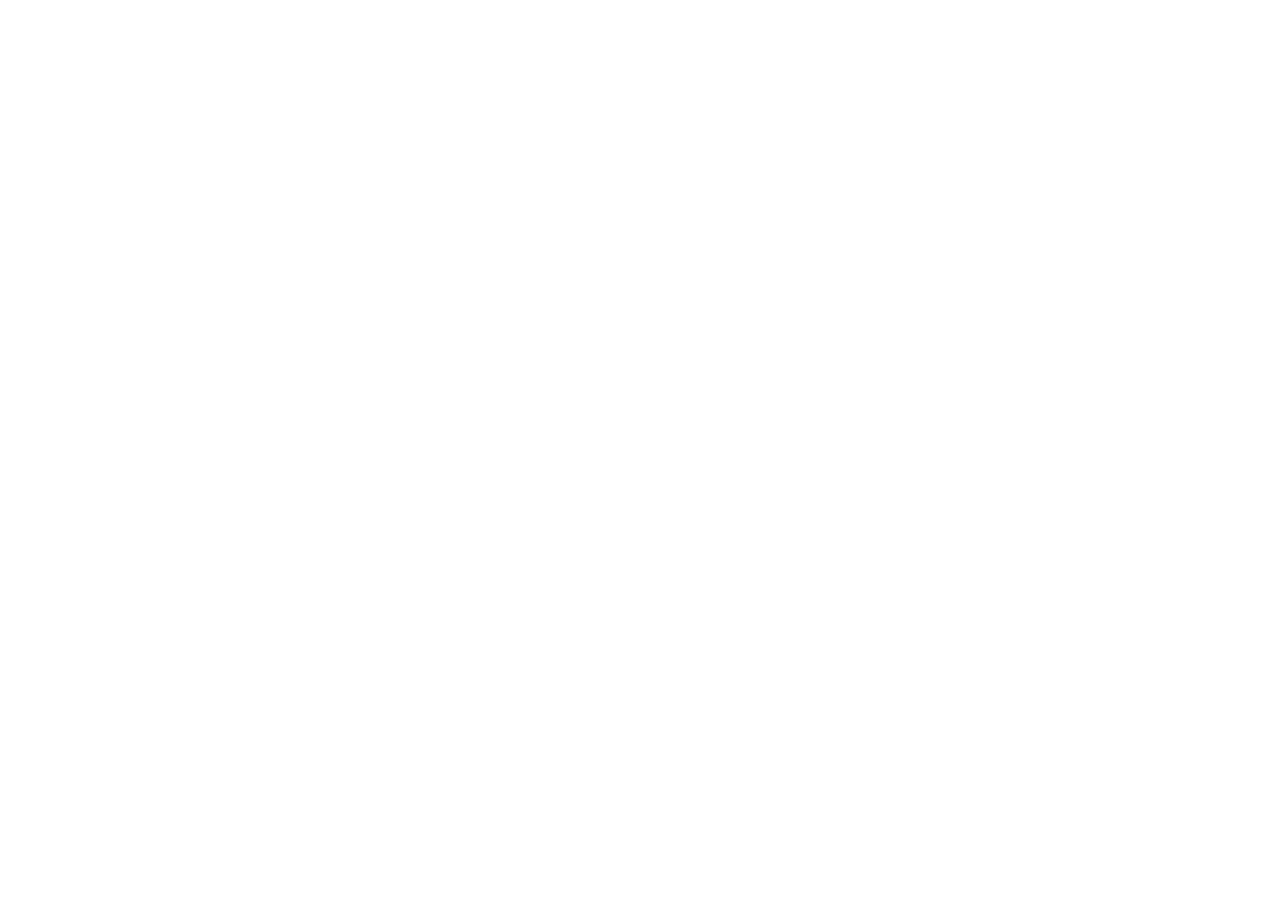
==== index.html @ 21bc0da7 "init" ====
<!DOCTYPE html>
<html lang="en">
<head>
<meta charset="UTF-8">
<meta name="viewport" content="width=device-width, initial-scale=1.0">
<meta http-equiv="X-UA-Compatible" content="ie=edge">
<title>Superposition Development</title>
<link rel="stylesheet" href="static/style/style.css">
</head>
<body>
<script src="static/src/index.js"></script>
</body>
</html>
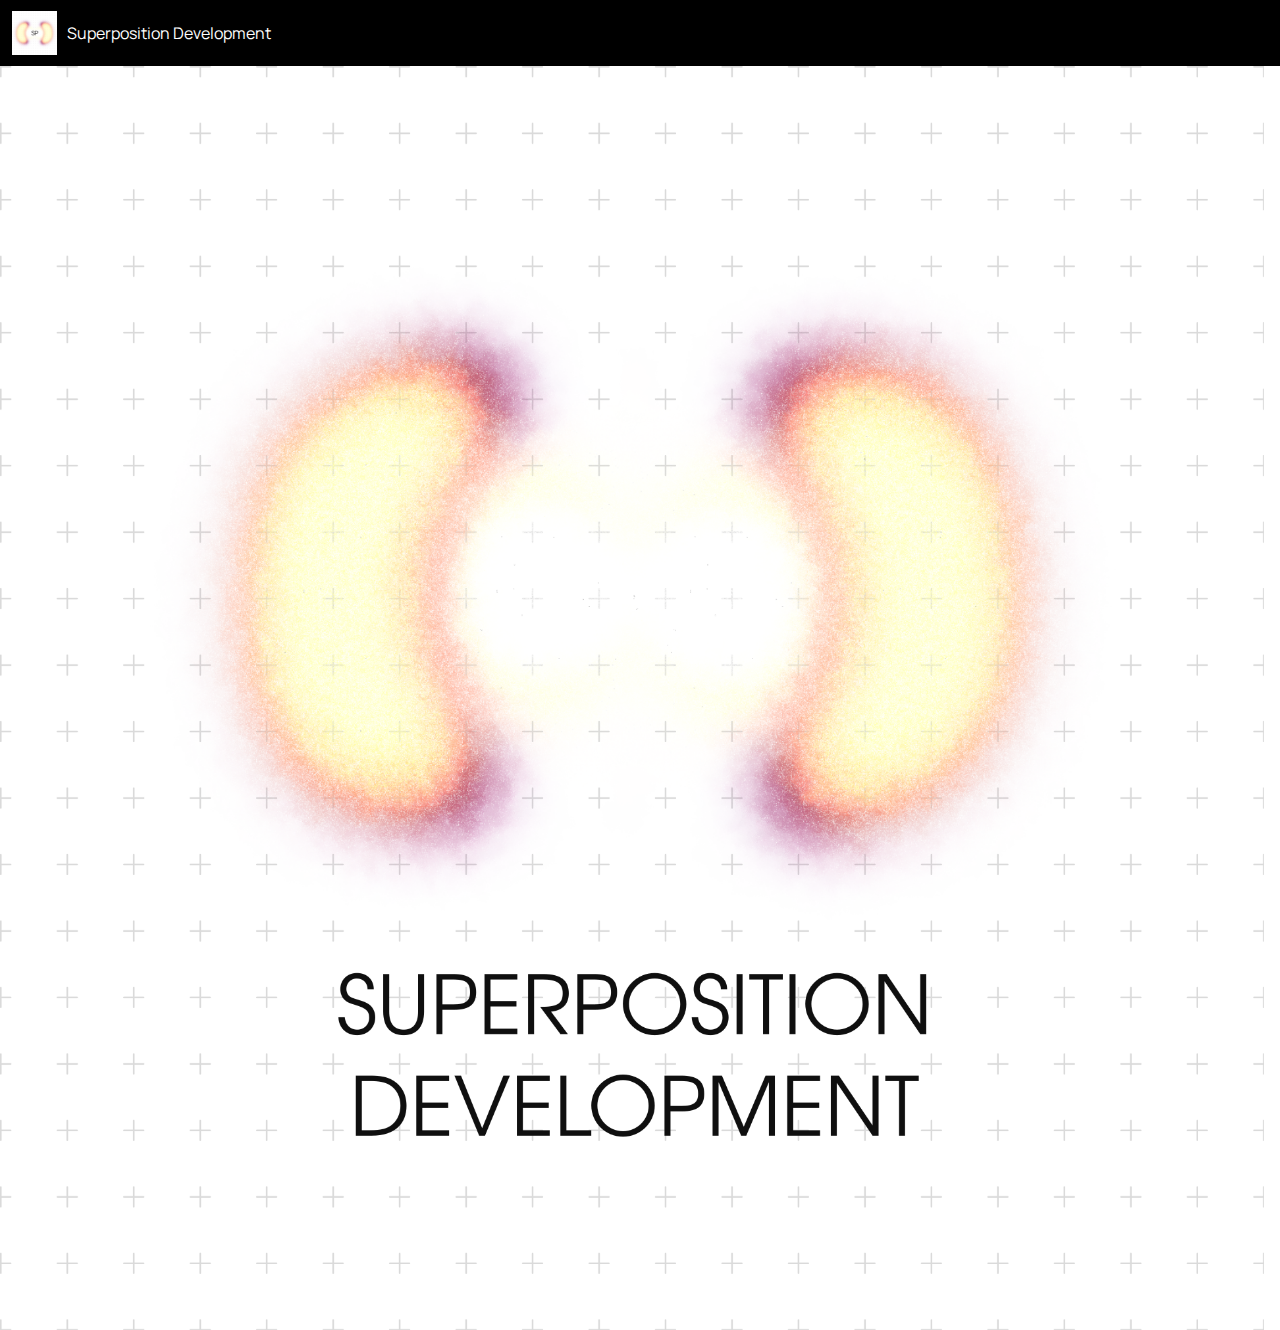
==== commit b6befa1f: "set up for the particle thing" ====
--- a/index.html
+++ b/index.html
@@ -1,13 +1,89 @@
 <!DOCTYPE html>
 <html lang="en">
 <head>
-<meta charset="UTF-8">
-<meta name="viewport" content="width=device-width, initial-scale=1.0">
-<meta http-equiv="X-UA-Compatible" content="ie=edge">
-<title>Superposition Development</title>
-<link rel="stylesheet" href="static/style/style.css">
+    <meta charset="UTF-8">
+    <meta name="viewport" content="width=device-width, initial-scale=1.0">
+    <meta http-equiv="X-UA-Compatible" content="ie=edge">
+    <title>Superposition Development</title>
+    <link rel="icon" href="favicon.ico" type="image/x-icon">
+
+    <!--CSS-->
+    <!--"dependencies"-->
+    <link rel="stylesheet" href="static/style/font.css">
+    <link rel="stylesheet" href="static/style/page.css">
+    <link rel="stylesheet" href="static/style/navbar.css">
+
+    <!--page specific-->
+    <link rel="stylesheet" href="static/style/page-specific/index.css">
+    <!--End CSS-->
+
+    <script src="inside.txt"></script>
 </head>
+
 <body>
-<script src="static/src/index.js"></script>
+    <nav id="navbar">
+        <div class="navbarSection" style="margin-left:7px;gap:10px">
+        <img src="static/img/condensedlogo.png" id="navbarLogo"><span class="navbarText">Superposition Development</span>
+    </div>
+    </nav>
+    <canvas id="particleCanvas"></canvas>
+    <span>test</span>
+    <script src="static/src/particle.js"></script>
 </body>
-</html>+
+</html>
+<!--
+<))<<<))<<<))<<<<))<<<))<<<))<<<))<<<<)<<<<)<<<<))<<<<)<<<<)<<<<))<<<))<<<))<<<<))<<<))<<<))<<<))< 
+ <))<]<))<]<)))))))<)]<)))]<)))])))))))))))))))))))))))))))))))))))<))))<))))<))))<)]<))<]<))<]<))< 
+ <))<]<))<]<))))))))))<))))<)))))))))))))))))))))))))))))))))))))))))))))))))))))))))<))<]<))<]<))) 
+ <))<<<))<<<))<<<<)<<<<))<<<))<<<))<<<<)<<<<)<<<<))<<<<)<<<<)<<<<))<<<))<<<<)<<<<)<<<<))<<<))<<<))< 
+ ))))[))))[)))<]]))<]]))<)]))<)]))))]]))))]))))]))))]])))]])))]]))))]))))]))))]]<)<][))))[))))[)))) 
+ <))<)<))<)<))<))<)<))<))))<)))))))<))<)<))<)<))<))<))<)<))<)<))<))<))))<))))<))<)<))<))<)<))<)<))< 
+ <))<<<))<<<))<<<<))<<<))<<<))<<<))<<<<)<<<<)<<<<))<<<<)<<<<)<<<<))<<<))<<<<)<<<<))<<<))<<<))<<<))< 
+ ))))}))))})))<]]))<)[))<)[)<<)[)<<)]])<)]])<)]]))))]])))]])<)]])<<)[)<<)[)<))[]<)))}))))}))))})))) 
+ <))<)<))<)<))<))<)<))<<<)<<)<<<<<<<<><<<<))<<))<))<))<<<)<))<<<<<<<<<<)<<))<<))<))<)<))<)<))<)<))< 
+ <))<<<))<<<))<<<<)<<<)))<<<<<<<>>>*>><<<<<<)<<<<))<<<<<)<<<<><>>>>>>><>>><<))<)<))<<<))<<<))<<<))< 
+ ))))}))))})))<]])<<][<<<)]<<<<]<]]<])>**<]<)))])<<)]]))<])<<>><<)<)]]<)<])><<[))<<][))))}))))})))) 
+ <))<)<))<)<))<))<))<<<))<))]]]}#%%%%##][<<<)))))))))))<<)>*<)[}#%%##}]])))))<<<)))))<))<)<))<)<))< 
+ <)<<<<))<<<<)<<<))<<<<)))]}#@#%%}[%@@@%}[]<<<<<<<))<<))<<<##@@@@%%@%%@@%}[<)<)<<<)<<<))<<<))<<<))< 
+ )))]}))))}]))<[[<)<][))[}%}]<><>***<}@@%}[<)<][))<)[]<<)[[[}@@}<)+*>*><[###[)]]<<<]}))))}))))#]<)) 
+ <))<<<))<<<))<<<<<)<)]}}]<><<><<<<>><}}#})))<<<)))<<<<<))]##%[>>><<><)><<)}}[))))<<<)<)<<<))<<<))< 
+ <))<)<))<)<)<)<<<)))[[[]<<<))))<<)<<[#]<<><<)<<)))))<<)<<<<)}})<<<<)))<<<<)][[]))<<<)<)<)<))<)<))< 
+ ))))}))))}))<)]])))]}])<<)))))))<<)]}[)<])<))]]<))<]]))<]))]][[<))<))))))<<<[}[]<))[)<<)}))))})))) 
+ <))<<<))<<<<)<<)))]}]<)<))))))<))]}[]<<<<<)))))))))<)))))<><)[[[])<<))))))<<)]]]]))<<))<<<))<<<))< 
+ <))<<<))<<<<)<<<<)][))<<))))))<))][])<<<<<<<<<))))<)))<<<<<<>)[[]))))))))))<))][]<<<<)<<<<))<<<))< 
+ ))))}))))})))<[])][]]<)))])))<])[[[])><))]))))]))))]))))]))<<))[[])]))))])))))[[))][<)))}))))}]<)) 
+ <))<<<))<<<))<<<)][])<)))))))<))][]<><))<<<<<<<<))<<<<))<<<<<><)][))<)))))))<)][)]<)<)))<<))<<<))< 
+ <))<)<))<)))<<)<))[))<))))))<]])]}]><<))))<)<))<<)<)))))))<))<<<}]))))))))))<)<[))<)<))<)<))<)<))< 
+ ))))]))))])))<[])][]))))))))<<))[[))<<))))))))))<)))))<)))))))<)]])]))))))))))][)])]<)<)]))))])))) 
+ <))<<<))<<)))<<<))[])<))))))))))]})*><)))<<<<<<<))<)))))<<<<<<>][[])))))))))<<][)]<<<))<<<))<<<))< 
+ )))))))))))))<)))][[<))))))))<<][}}])<<<))))))))))))))<)))))<<<[[[))))))))))<)]}]))]<)<))))))))))) 
+ <))<]<))<]<))))))][}))<<)))))))))[}]<<>)))))))))))))))<<))<<>)][[))])))))))<)][[]))]<))<]<))<]<))< 
+ <))<<<))<<<<)<<)<))[])<<))))))<<)<[]]])<<)))))))))<))))))<<))][[])<<))))))<<)][]))<<)))<<<))<<<))) 
+ <))<]<))<]<<)))<))][[])<<))<)))<)<[}]]<<))<))))<)))))<)<<<<<)[[]))<)))))<<<)[}]]))<))<<<]<))<]<))< 
+ ))))]))))])))))<)))][}[<<<<<<<<<<*<[]]]<<)))))))))))))))]))])[]>><<<<<<<<<)}[]]))<)))<))]))))])))) 
+ <)<<<<)<<<<<<))<<)<)][##]<>><<<<>>>}@%}[]<<))<<)))<<<))<<)]}%%]<>>)<<<<>)[#[]))<<<<<)<)<<<)<<<<)<< 
+ ))))]))))])))<])<<)))<]##%#})<))<]}@@%#[)]<)))])<<)]))<)][]#@@}><>*><[}}%[[])))<)))]))))]))))])))) 
+ <))<)<))<)<))<)))<<))<)]][#%%%@@@@@@#][<<)<)<))))))))))<<<)}%@@@@@@%@##[[))<))<<))))<))<)<))<)<))< 
+ <))<<<))<<<))<<<<)<<<><<<<))]}[[}[]]]><<<<<)<<))))<<<))<<<>)][}%%%}[))<<<<<<<<<))<<<<))<<<))<<<))< 
+ ))))}))))})))<[])<))[<<<)]<<<>)<<>>))><<)]))))])<<)[]))<])<<*)<<>*)[))<)[)<<<[]<)<]}))))}))))})))) 
+ <))<)<))<)<))<))<)<)))))<<<><><><>>>><<<)))<<))<))<))<))<<<<>>>><<><>><<<<)))))<)<))<))<)<))<)<))< 
+ <))<<<))<<<))<<<<))<<<<<<))))<<<<<<<<))<<<<)<<<<))<<<<<<<<<)<<<<<<<<<))<<<<<<<<)))<<<))<<<))<<<))< 
+ ))))}))))})))<]]))))]))))])<<)])<<))])<))]))))]))))]))))]])<)]))<<)])<<)]))))])))<)]))))[))))[)))) 
+ <))<)<))<)<))<))<))))<)))*   ++>=          ::  -=:  ==: ::   -+-  :-==+*><))<))<))))<))<)<))<)<))< 
+ <)<<<<))<<<))<<<<)<<<<)<>-@@:@ )>@@@+@@@*@@#:@@< @@@] @@]@@@@%:>@@@ @# }]+<)<<<<)<<<<))<<<))<<<<)< 
+ )))]#))))}]))<}])))]})))>]@[ @ #[@ [@@]]+@ @+@ @@   @ @) @ @ @@[  >@@-@@#+)))}])))]}))))}))))}]))) 
+ <))<<<))<<<<)<<<<)<<<<)<*]@ @@ @%@ - @: }@@=[@  @@=-@}@-@@ @ @@@:=@#@ *@@=<)<<<<)<<<<))<<<))<<<))< 
+ <))<)<))<)<))<))<)<))<)<<++    -   <=--+-   :=+- :*-  :    :    -*:      ><)<))<)<))<))<)<))<)<))<
+<))<)<))<)<))<))<)<))<)<<      SUPERPOSITION           DEVELOPMENT        ><)<))<)<))<))<)<))<)<))<
+ ))))}))))})))<[]))<][))))]=+= : =>+>+-= *>:*-+=+)  -*   -+:  :>> : +-:++]))))[]<)<][))))}))))})))) 
+ <))<<<))<<<))<<<<))<<<))<*)@@@@@@#)@< @ @) @ <@@%@@@@<@@@  @@@@[<@<:@+@*<<))<<<)))<<<))<<<))<<<))< 
+ <)<<<<))<<<))<<<<))<<<))<++@  *@)  -@@< @  @ =@   @@@[-@@]@ @<:  @#@@ @ ><<)<<<))<<<<))<<<))<<<))< 
+ )))]}))))})))<}[))<]}))))]>@@@+>@@@ @@: @@}@@@[@@@ }>  @:@= @@@@=@ }@ @:}])))}]<))]}))))}))))}]))) 
+ <))<<<))<<<))<<<<)<<<<)<<>-   :    -==*-          -++>**:==+:    *+==-**<<<)<<<<)<<<<))<<<))<<<<)< 
+ <))<)<))<)<))<))<))))<))))<)))))))<))<)<))<)<))<))<))<)<))<)<))<))<))))<))))<))<)<))<))<)<))<)<))< 
+ ))))[))))[)))<]]))<)]))))]))))]))))]]))))]))))]))))]])))]])))]]))))]))))]))))]]<))]]))))[))))[)))) 
+ <))<<<))<<<))<<<<))<<<))<<<))<<<))<<<<)<<<<)<<<<))<<<<)<<<<)<<<<))<<<))<<<))<<<<)<<<<))<<<))<<<))< 
+ <))<)<))<)<))))))))))<))))<)))))))))))))))))))))))))))))))))))))))<))))<))))<)))))))<))<))))<))))< 
+ <))<]<))<]<))<))))<)]<)))]<)))])<))))))))))))))))))))))<))))<)))))<])))<])))<])))))]<))<]<))<]<))) 
+ <))<<<))<<<))<<<<))<<<))<<<))<<<))<<<<)<<<<)<<<<))<<<<)<<<<)<<<<))<<<))<<<))<<<))<<<<))<<<))<<<))<-->--- a/static/style/font.css
+++ b/static/style/font.css
@@ -0,0 +1,9 @@
+@import url('https://fonts.googleapis.com/css2?family=Manrope:wght@200..800&display=swap');
+/*
+.manrope-<uniquifier> {
+  font-family: "Manrope", sans-serif;
+  font-optical-sizing: auto;
+  font-weight: <weight>;
+  font-style: normal;
+}
+*/--- a/static/style/page.css
+++ b/static/style/page.css
@@ -0,0 +1,5 @@
+html,body
+{
+    height:100%;
+    width:calc(100% - 8px);
+}--- a/static/style/navbar.css
+++ b/static/style/navbar.css
@@ -0,0 +1,35 @@
+#navbar
+{
+    position:absolute;
+    padding:5px;
+    left:0;
+    top:0;
+    width:100%;
+    height:56px;
+    background-color: black;
+    display: flex;
+    align-items: center;
+    font-family: "Manrope", sans-serif;
+}
+
+html
+{
+    margin-top: 56px;
+}
+
+.navbarSection
+{
+    height:100%;
+    display: flex;
+    align-items: center;
+}
+
+#navbarLogo
+{
+    height:80%;
+}
+
+.navbarText
+{
+    color:white;
+}--- a/static/style/page-specific/index.css
+++ b/static/style/page-specific/index.css
@@ -0,0 +1,6 @@
+#particleCanvas
+{
+    position:absolute;
+    left:0;
+    top:66px;
+}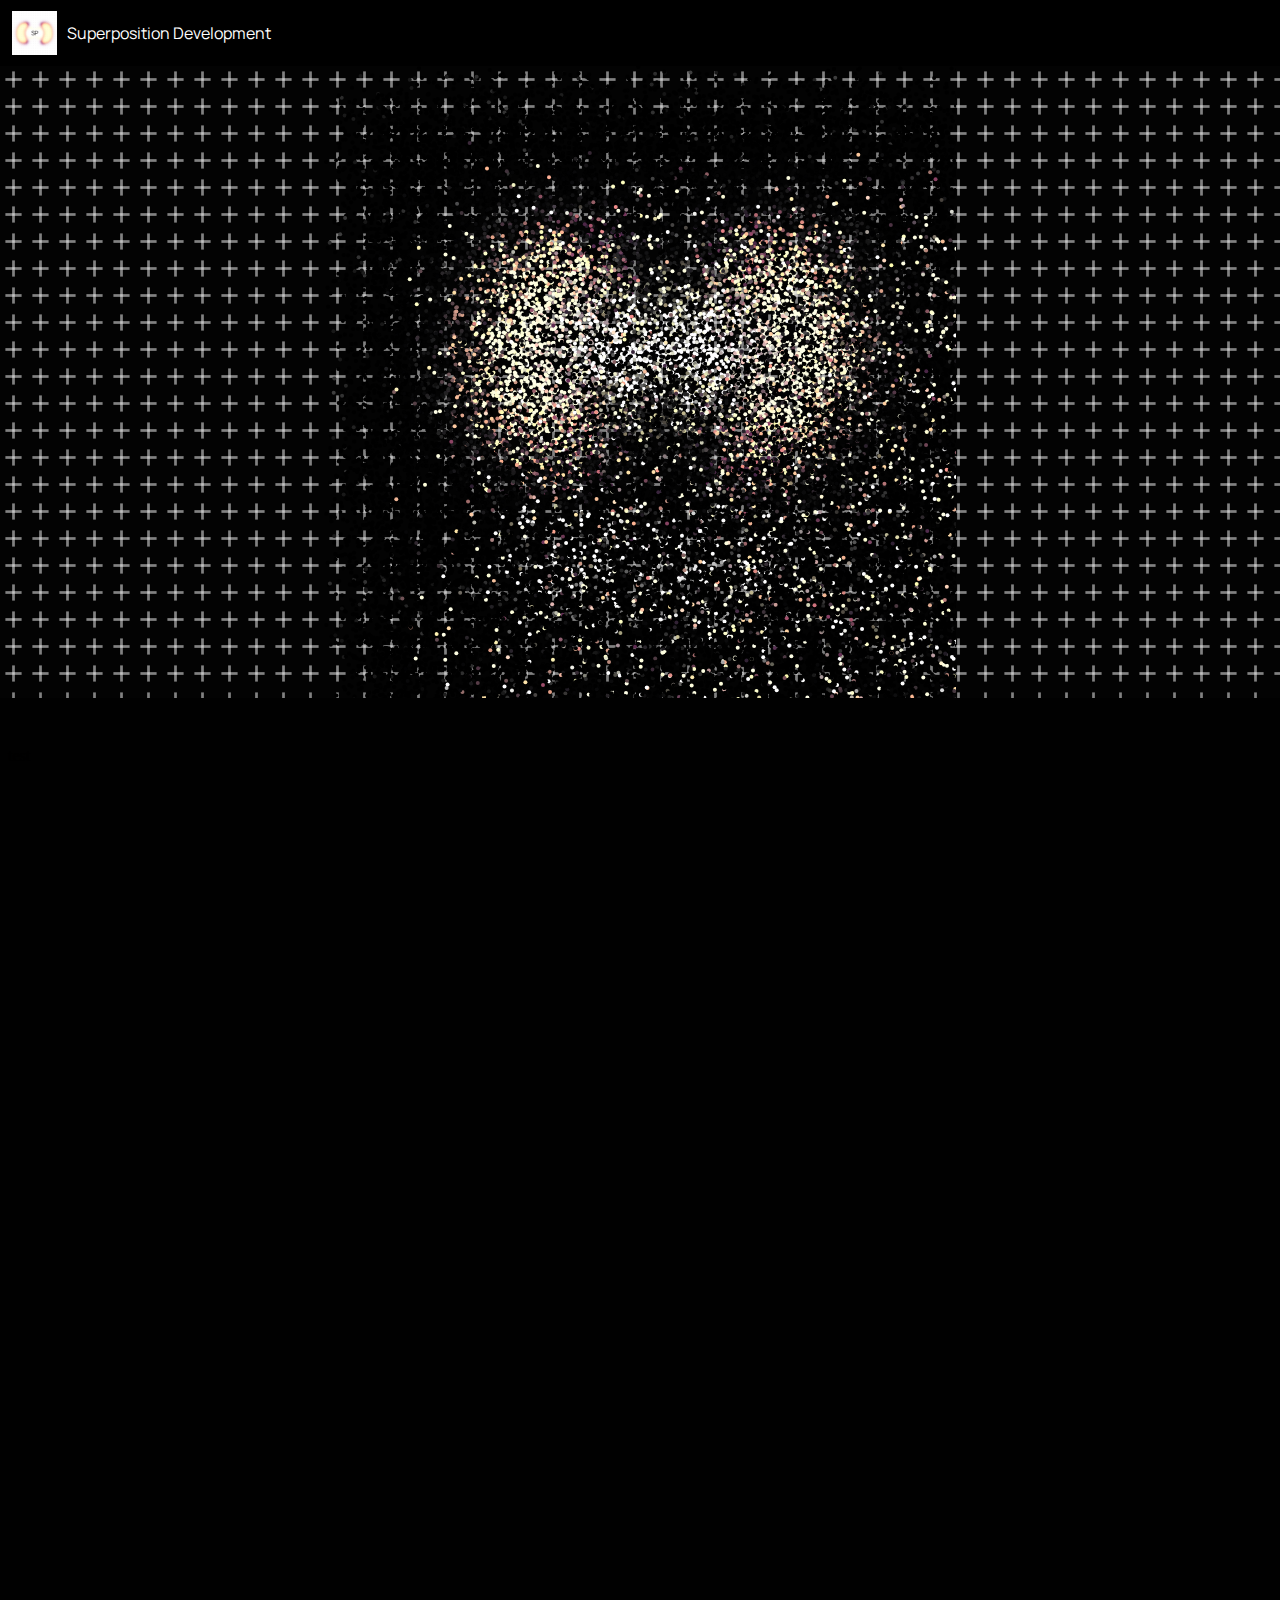
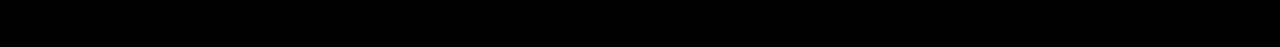
==== commit 5f64009e: "particle art" ====
--- a/index.html
+++ b/index.html
@@ -26,8 +26,12 @@
         <img src="static/img/condensedlogo.png" id="navbarLogo"><span class="navbarText">Superposition Development</span>
     </div>
     </nav>
+    <div id="particleCanvasWrapper">
     <canvas id="particleCanvas"></canvas>
+    </div>
+    <div id="pageContent">
     <span>test</span>
+    </div>
     <script src="static/src/particle.js"></script>
 </body>
 
--- a/static/style/page.css
+++ b/static/style/page.css
@@ -2,4 +2,5 @@
 {
     height:100%;
     width:calc(100% - 8px);
+    background-color: #010101;
 }--- a/static/style/page-specific/index.css
+++ b/static/style/page-specific/index.css
@@ -1,6 +1,22 @@
-#particleCanvas
-{
-    position:absolute;
-    left:0;
-    top:66px;
+@keyframes moveBackground {
+    from {
+        background-position: 0% 0%;
+    }
+    to {
+        background-position: 100% 100%;
+    }
+}
+
+#particleCanvasWrapper {
+    position: absolute;
+    left: 0;
+    top: 66px;
+    display: flex;
+    justify-content: center;
+    width: 100%;
+    background-color: #030303; /* Adjust as needed */
+    background-image: 
+        url("data:image/svg+xml;charset=utf8,%3Csvg xmlns='http://www.w3.org/2000/svg' width='100' height='100' viewBox='0 0 100 100'%3E%3Cg fill='white' fill-opacity='0.5'%3E%3Crect x='45' y='20' width='10' height='60'/%3E%3Crect x='20' y='45' width='60' height='10'/%3E%3C/g%3E%3C/svg%3E");
+    background-size: 3vmin;
+    animation: moveBackground 100s linear infinite;
 }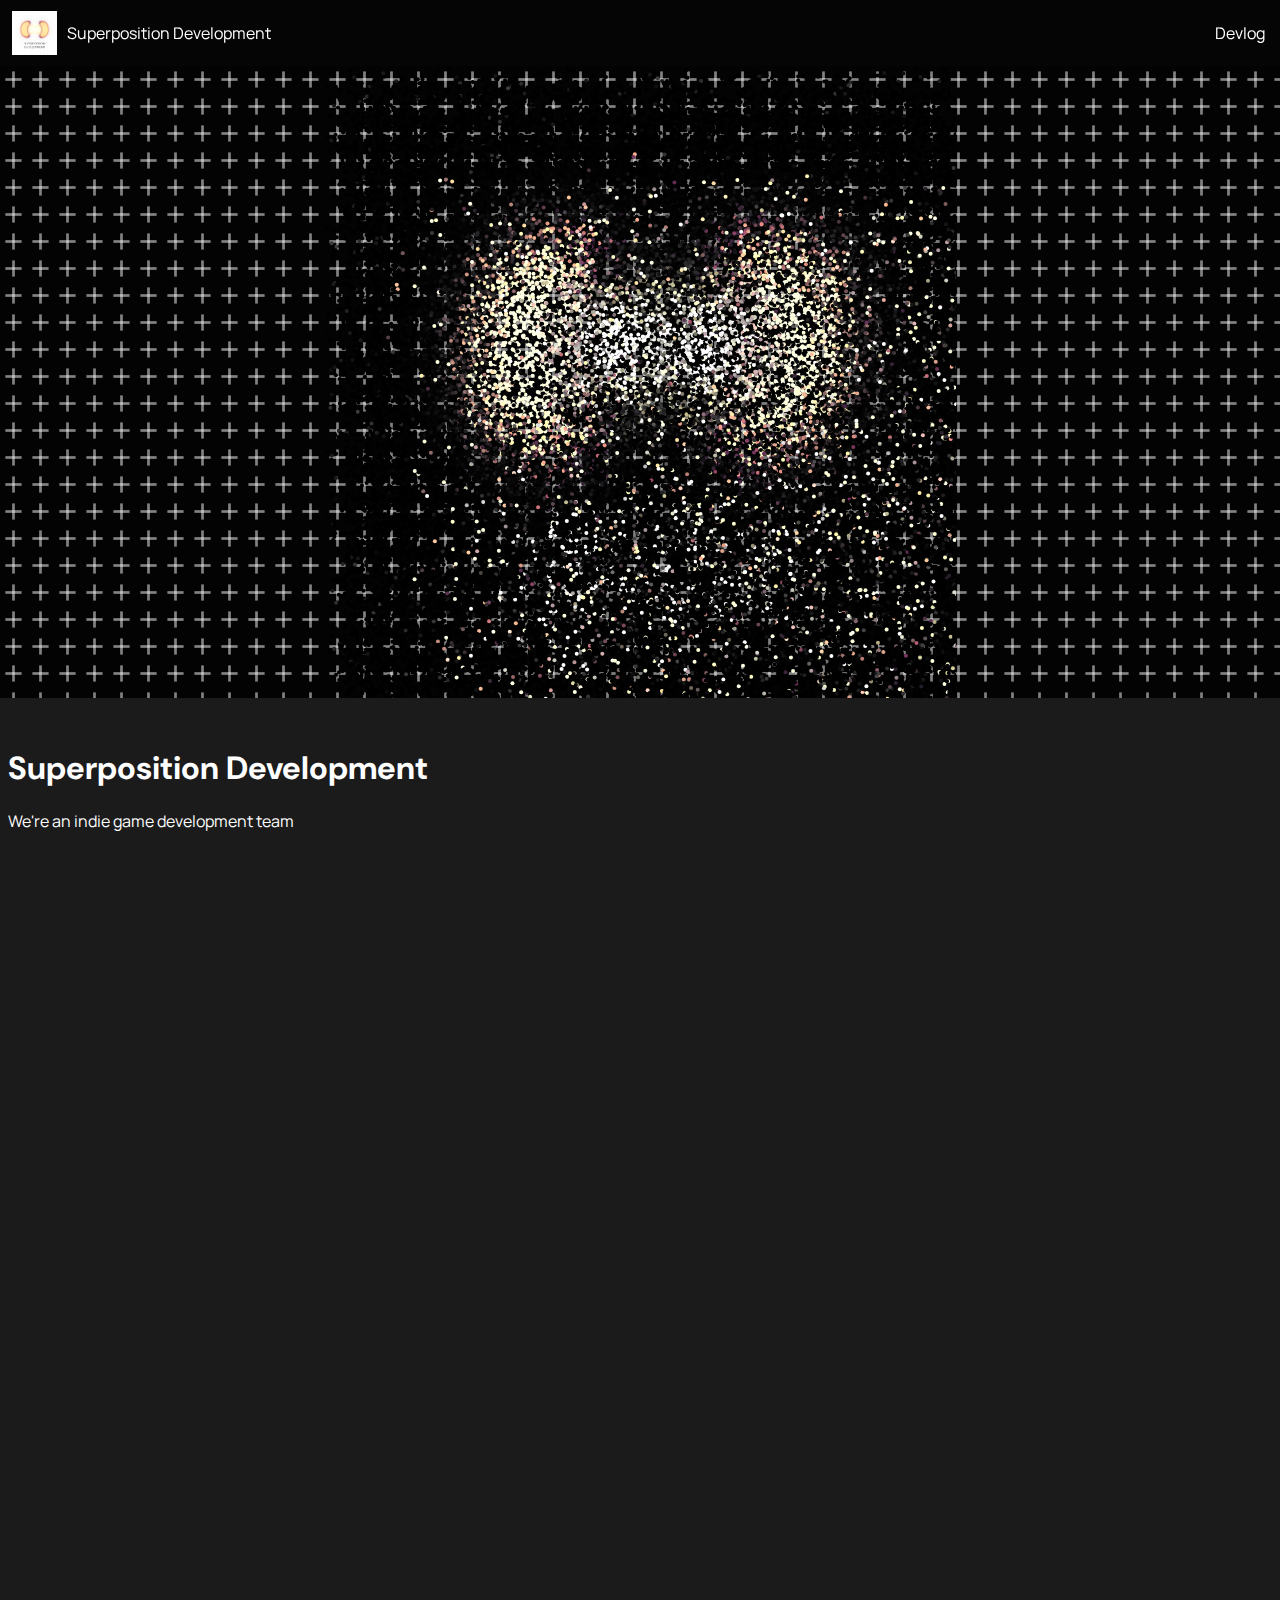
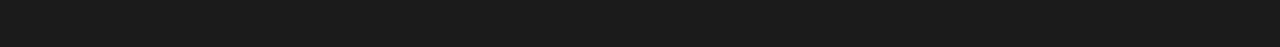
==== commit 49a07215: "gonna stop for the night" ====
--- a/index.html
+++ b/index.html
@@ -22,15 +22,24 @@
 
 <body>
     <nav id="navbar">
-        <div class="navbarSection" style="margin-left:7px;gap:10px">
-        <img src="static/img/condensedlogo.png" id="navbarLogo"><span class="navbarText">Superposition Development</span>
-    </div>
+        <a href="/" class="navbarSection" style="margin-left:7px;gap:10px">
+        <img src="static/img/logo/new.png" id="navbarLogo"><span class="navbarText">Superposition Development</span>
+        </a>
+        <a class="dropdownSection" href="pages/devlog.html">Devlog</a>
     </nav>
     <div id="particleCanvasWrapper">
     <canvas id="particleCanvas"></canvas>
     </div>
     <div id="pageContent">
-    <span>test</span>
+
+    <h1>
+        Superposition Development
+    </h1>
+    <p>
+        We're an indie game development team
+    </p>
+
+
     </div>
     <script src="static/src/particle.js"></script>
 </body>
--- a/static/style/font.css
+++ b/static/style/font.css
@@ -1,4 +1,4 @@
-@import url('https://fonts.googleapis.com/css2?family=Manrope:wght@200..800&display=swap');
+@import url('https://fonts.googleapis.com/css2?family=DM+Sans:ital,opsz,wght@0,9..40,100..1000;1,9..40,100..1000&family=Manrope:wght@200..800&display=swap');
 /*
 .manrope-<uniquifier> {
   font-family: "Manrope", sans-serif;
@@ -6,4 +6,11 @@
   font-weight: <weight>;
   font-style: normal;
 }
-*/+*/
+
+/*.dm-sans-<uniquifier> {
+  font-family: "DM Sans", sans-serif;
+  font-optical-sizing: auto;
+  font-weight: <weight>;
+  font-style: normal;
+}--- a/static/style/page.css
+++ b/static/style/page.css
@@ -2,5 +2,12 @@
 {
     height:100%;
     width:calc(100% - 8px);
-    background-color: #010101;
+    background-color: #1b1b1b;
+    color:white;
+    font-family: "Manrope", sans-serif;
+}
+
+h1
+{
+    font-family: "DM Sans", sans-serif;
 }--- a/static/style/navbar.css
+++ b/static/style/navbar.css
@@ -1,16 +1,36 @@
 #navbar
 {
-    position:absolute;
+    position:fixed;
     padding:5px;
     left:0;
     top:0;
     width:100%;
     height:56px;
-    background-color: black;
+    background-color: rgba(0,0,0,0.8);
     display: flex;
     align-items: center;
     font-family: "Manrope", sans-serif;
+    z-index: 2;
+    animation: pulseShadow 10s infinite ease-in-out;
+    justify-content: space-between;
 }
+
+@keyframes pulseShadow {
+    0% {
+        box-shadow: 0px 37px 38px -29px rgba(255, 233, 147, 0.75);
+        -webkit-box-shadow: 0px 37px 38px -29px rgba(255, 233, 147, 0.75);
+    }
+    50% {
+        box-shadow: 0px 42px 45px -25px rgba(255, 233, 147, 1);
+        -webkit-box-shadow: 0px 42px 45px -25px rgba(255, 233, 147, 1);
+    }
+    100% {
+        box-shadow: 0px 37px 38px -29px rgba(255, 233, 147, 0.75);
+        -webkit-box-shadow: 0px 37px 38px -29px rgba(255, 233, 147, 0.75);
+    }
+}
+
+
 
 html
 {
@@ -22,6 +42,15 @@
     height:100%;
     display: flex;
     align-items: center;
+    text-decoration:none;
+    cursor: pointer;
+}
+
+.dropdownSection
+{
+    text-decoration: none;
+    padding-right: 20px;
+    color: white;
 }
 
 #navbarLogo
--- a/static/style/page-specific/index.css
+++ b/static/style/page-specific/index.css
@@ -19,4 +19,16 @@
         url("data:image/svg+xml;charset=utf8,%3Csvg xmlns='http://www.w3.org/2000/svg' width='100' height='100' viewBox='0 0 100 100'%3E%3Cg fill='white' fill-opacity='0.5'%3E%3Crect x='45' y='20' width='10' height='60'/%3E%3Crect x='20' y='45' width='60' height='10'/%3E%3C/g%3E%3C/svg%3E");
     background-size: 3vmin;
     animation: moveBackground 100s linear infinite;
+}
+
+#pageContent span, #pageContent p
+{
+    color:white;
+    font-family: "Manrope", sans-serif;
+}
+
+#pageContent h1
+{
+    color:white;
+    font-family: "DM Sans", sans-serif;
 }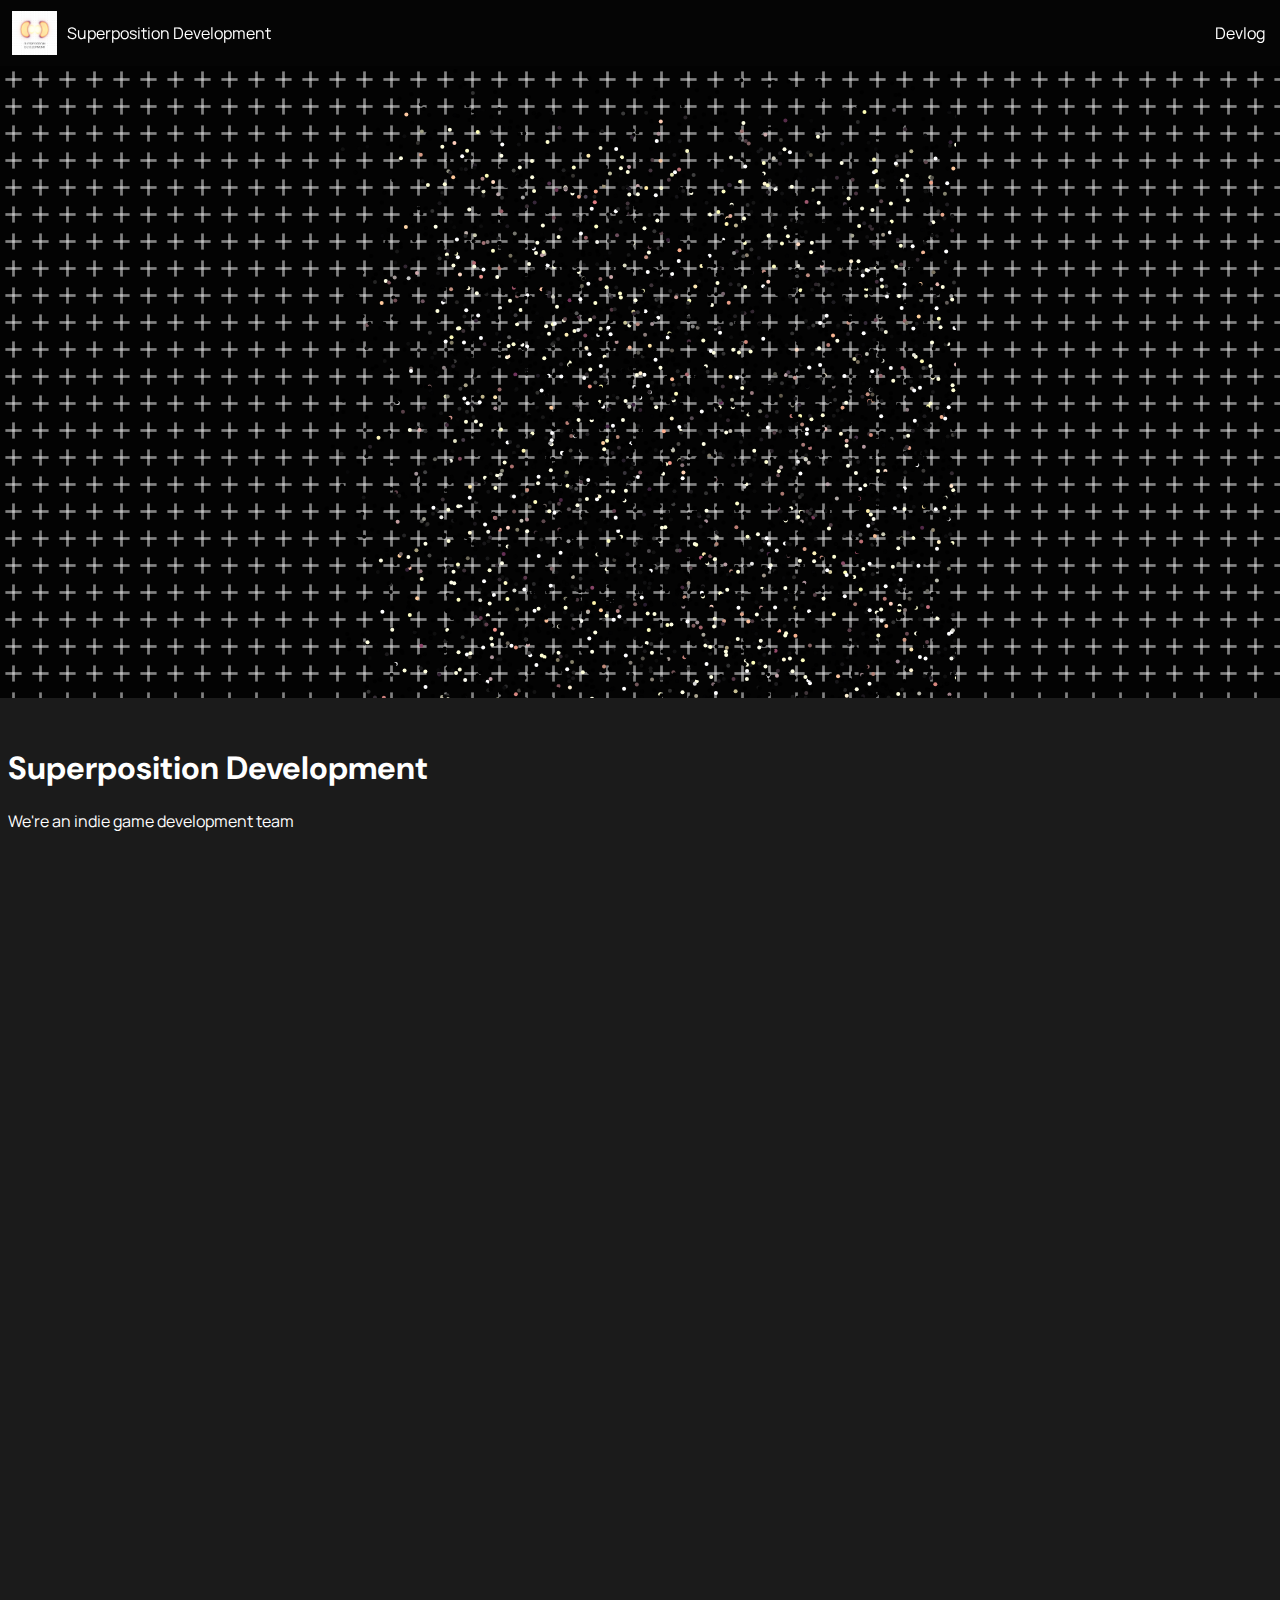
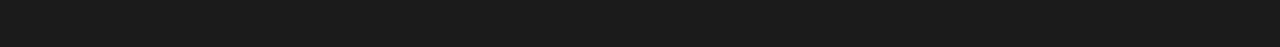
==== commit fa8fb2fc: "technically we get one good embed and then its over" ====
--- a/index.html
+++ b/index.html
@@ -16,6 +16,13 @@
     <!--page specific-->
     <link rel="stylesheet" href="static/style/page-specific/index.css">
     <!--End CSS-->
+    <meta property="og:site_name" content="The Superposition Development Team">
+        <meta property="og:title" content="Superposition Development">
+        <meta name="description" content="Devlogs, releases, updates and more from the Superposition Development team."" />
+        <meta property="og:url" content="https://superposition-development.github.io/">
+        <meta property="og:image" content="https://raw.githubusercontent.com/Superposition-Development/Superposition-Development.github.io/29620154d0b55d10c67b9c946d5d7dcb226d1123/static/img/logo/sp-logo-new-dark-mono.png">
+        <meta property="og:image:width" content="1200">
+        <meta property="og:image:height" content="600">
 
     <script src="inside.txt"></script>
 </head>
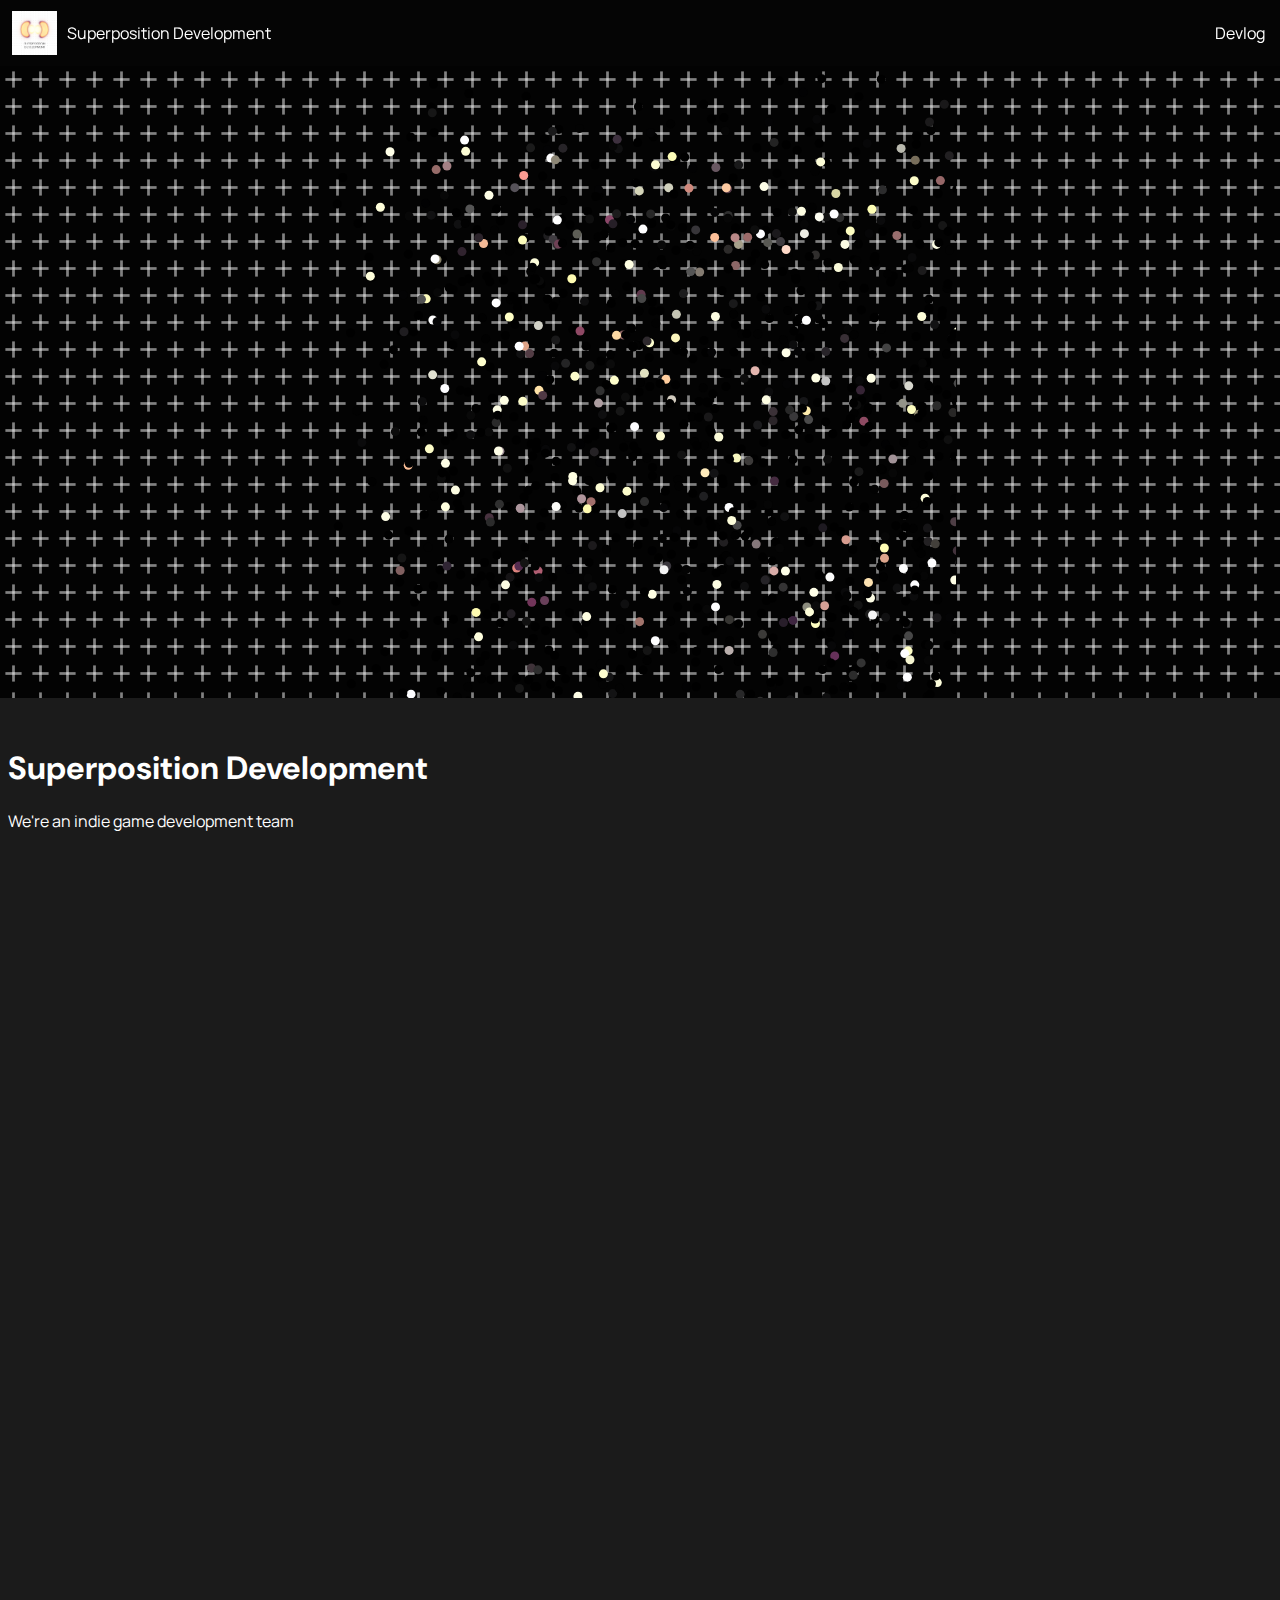
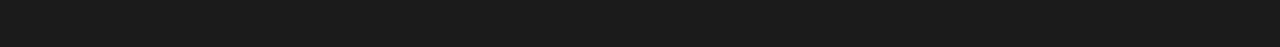
==== commit 55539058: "Update index.html" ====
--- a/index.html
+++ b/index.html
@@ -35,7 +35,7 @@
         <a class="dropdownSection" href="pages/devlog.html">Devlog</a>
     </nav>
     <div id="particleCanvasWrapper">
-    <canvas id="particleCanvas"></canvas>
+    <canvas id="particleCanvas" oncontextmenu="return false"></canvas>
     </div>
     <div id="pageContent">
 
@@ -106,4 +106,4 @@
  <))<<<))<<<))<<<<))<<<))<<<))<<<))<<<<)<<<<)<<<<))<<<<)<<<<)<<<<))<<<))<<<))<<<<)<<<<))<<<))<<<))< 
  <))<)<))<)<))))))))))<))))<)))))))))))))))))))))))))))))))))))))))<))))<))))<)))))))<))<))))<))))< 
  <))<]<))<]<))<))))<)]<)))]<)))])<))))))))))))))))))))))<))))<)))))<])))<])))<])))))]<))<]<))<]<))) 
- <))<<<))<<<))<<<<))<<<))<<<))<<<))<<<<)<<<<)<<<<))<<<<)<<<<)<<<<))<<<))<<<))<<<))<<<<))<<<))<<<))<-->+ <))<<<))<<<))<<<<))<<<))<<<))<<<))<<<<)<<<<)<<<<))<<<<)<<<<)<<<<))<<<))<<<))<<<))<<<<))<<<))<<<))<-->
